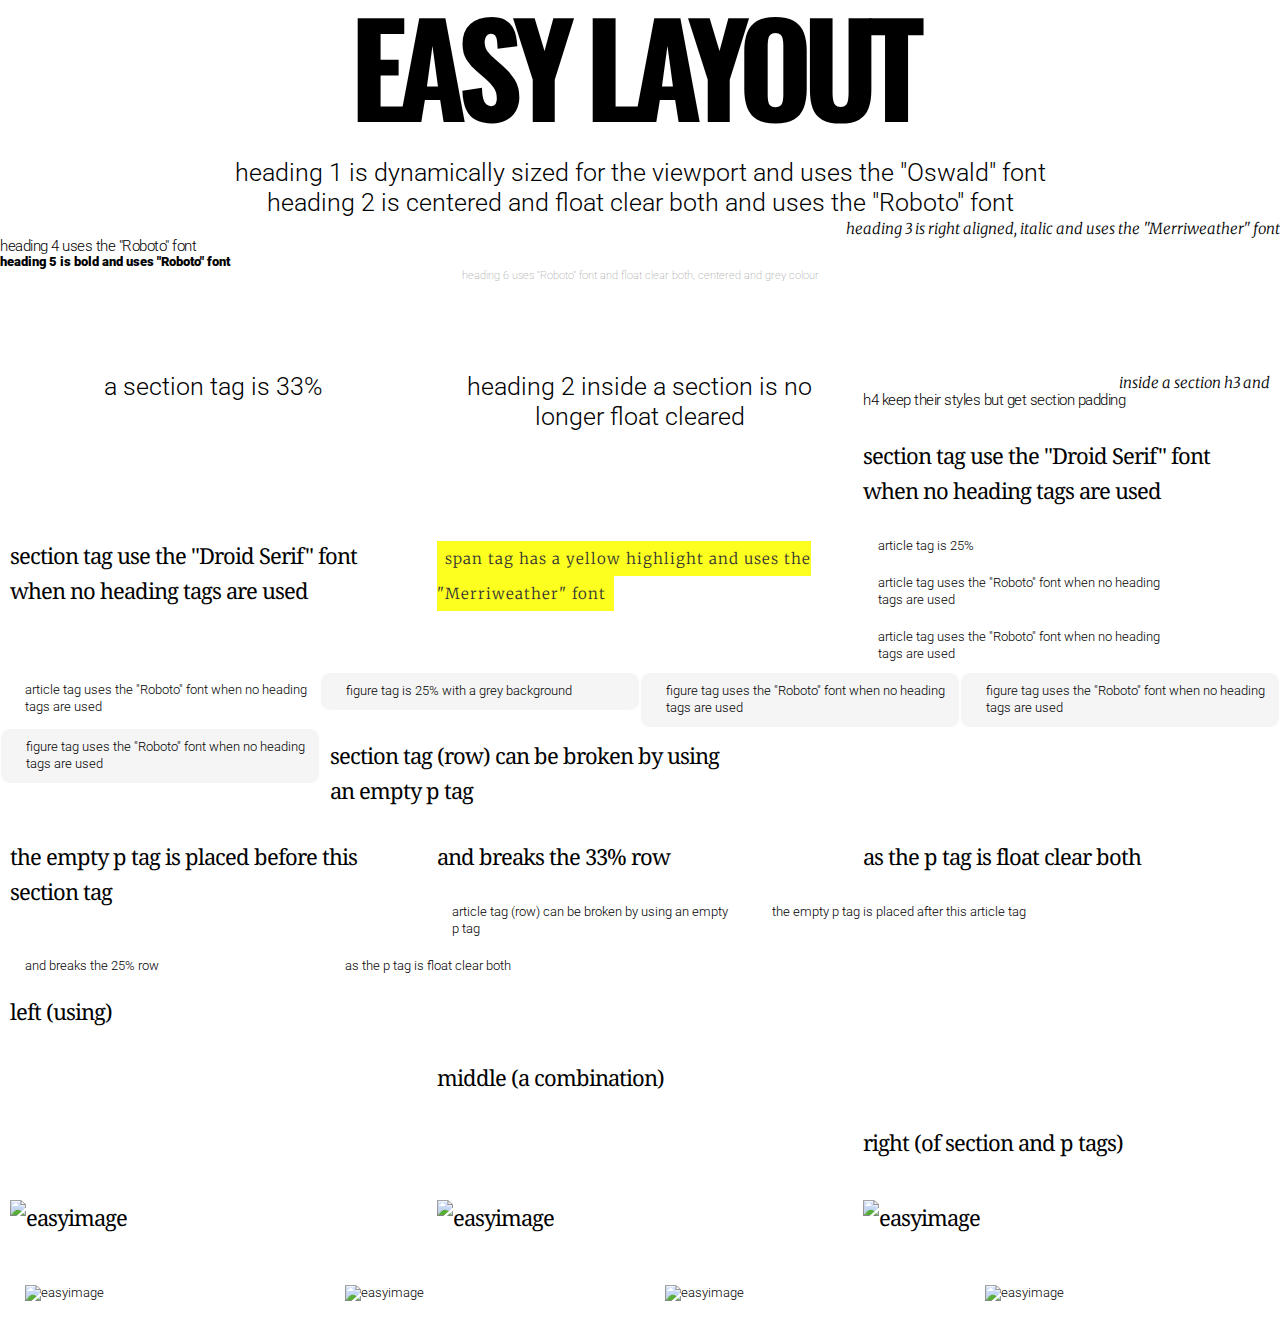
==== index.html @ e6bb40b5 "init" ====
<!DOCTYPE html>
<html lang="en">
<head>
  <meta charset="UTF-8">
  <meta http-equiv="X-UA-Compatible" content="IE=edge">
  <meta name="viewport" content="width=device-width, initial-scale=1.0">
  <link rel='shortcut icon' href='https://easycss.github.io/favicon/favicon.png' type='image/x-icon' />
  <link rel='stylesheet' href='style.css' />
  <title>Easy Layout</title>
</head>
<body>

<h1>Easy Layout</h1>
<h2>heading 1 is dynamically sized for the viewport and uses the "Oswald" font</h2>

<h2>heading 2 is centered and float clear both and uses the "Roboto" font</h2>

<h3>heading 3 is right aligned, italic and uses the "Merriweather" font</h3>

<h4>heading 4 uses the "Roboto" font</h4>

<h5>heading 5 is bold and uses "Roboto" font</h5>

<h6>heading 6 uses "Roboto" font and float clear both, centered and grey colour</h6>


<section>
<h2>a section tag is 33%</h2>
</section>

<section>
<h2>heading 2 inside a section is no longer float cleared</h2>
</section>

<section>
<h3>inside a section h3 and</h3>
<h4>h4 keep their styles but get section padding</h4>
</section>

<section>section tag use the "Droid Serif" font when no heading tags are used</section>
<section>section tag use the "Droid Serif" font when no heading tags are used</section>
<section><span>span tag has a yellow highlight and uses the "Merriweather" font</span></section>

<article>article tag is 25%</article>
<article>article tag uses the "Roboto" font when no heading tags are used</article>
<article>article tag uses the "Roboto" font when no heading tags are used</article>
<article>article tag uses the "Roboto" font when no heading tags are used</article>

<figure>figure tag is 25% with a grey background</figure>
<figure>figure tag uses the "Roboto" font when no heading tags are used</figure>
<figure>figure tag uses the "Roboto" font when no heading tags are used</figure>
<figure>figure tag uses the "Roboto" font when no heading tags are used</figure>

<section>section tag (row) can be broken by using an empty p tag</section>
<p></p>
<section>the empty p tag is placed before this section tag</section>
<section>and breaks the 33% row</section>
<section>as the p tag is float clear both</section>

<article>article tag (row) can be broken by using an empty p tag</article>
<article>the empty p tag is placed after this article tag</article>
<p></p>
<article>and breaks the 25% row</article>
<article>as the p tag is float clear both</article>

<p></p>

<section>left (using)</section>
<p></p>

<section></section>
<section>middle (a combination)</section>

<p></p>
<section></section>
<section></section>
<section>right (of section and p tags)</section>



<section><img alt='easyimage' src='https://easycss.github.io/easyimage/img3.png' /></section>
<section><img alt='easyimage' src='https://easycss.github.io/easyimage/img3.png' /></section>
<section><img alt='easyimage' src='https://easycss.github.io/easyimage/img3.png' /></section>

<article><img alt='easyimage' src='https://easycss.github.io/easyimage/img1.png' /></article>
<article><img alt='easyimage' src='https://easycss.github.io/easyimage/img2.png' /></article>
<article><img alt='easyimage' src='https://easycss.github.io/easyimage/img3.png' /></article>
<article><img alt='easyimage' src='https://easycss.github.io/easyimage/img4.png' /></article>



</body></html>
---- style.css ----
@import url(http://fonts.googleapis.com/css?family=Oswald:400,300,700|Roboto:900,300,100|Droid+Serif:400,300,300italic,400italic,700,700italic,800,800italic|Merriweather:400,300,300italic,400italic,700,700italic,900,900italic);

/* HTML5 display-role reset for older browsers */
article, aside, details, figcaption, figure,
footer, header, hgroup, menu, nav, section {
  display: block; }

ol, ul {
  list-style: none; }

blockquote, q {
  quotes: none; }

blockquote:before, blockquote:after,
q:before, q:after {
  content: '';
  content: none; }

table {
  border-collapse: collapse;
  border-spacing: 0; }

html {
  box-sizing: border-box; }

*, *:before, *:after {
  margin: 0;
  padding: 0;
  box-sizing: border-box; 
}
/* 
	*****************
	* =end css reset
	*****************
*/


html {
  font-size: 62.5%;
  overflow-x: hidden;
}

pre{
  float: right;
  font-family: monospace;
  margin: 10px;
}

h1 {
  text-align: center;
  font-size: 10vw;
  font-weight: 900;
  line-height: 1;
  word-spacing: -3px;
  letter-spacing: -10px;
  font-family: "Oswald", sans-serif;
  text-transform: uppercase;
  color: #000;
  padding: 0;
  margin: 0 10px;
  margin-left: -5px;
  margin-bottom: 30px;
}

  @media screen and (max-width: 1150px) {
      h1 {
        font-size: 18vw;
        letter-spacing: -1px;
        line-height: auto;
      }
    }
h2 {
  font-family: "Roboto", sans-serif;
  font-size: 2.5rem;
  font-weight: 300;
  line-height: 1.2;
  letter-spacing: 0;
  width: 100%;
  margin: 0 auto;
  clear: both;
  text-align: center; 
  color: #000;
}
h3 {
  font-family: "Merriweather", serif;
  font-size: 1.5rem;
  font-weight: 300;
  line-height: 1.4;
  letter-spacing: 0;
  color: #000;
  margin: 0;
  text-align: right;
  font-style: italic;
}

h4 {
  font-family: "Roboto", sans-serif;
  font-size: 1.5rem;
  line-height: 1;
  font-weight: 300;
  letter-spacing: -.5px;
  color: #000;
  margin: 0;
}
 
h5 {
  font-family: "Roboto", sans-serif;
  font-size: 1.3rem;
  line-height: 1.3;
  font-weight: 900;
  letter-spacing: 0;
  color: #000;
  margin: 0;
}
  

h6 {
  clear: both;
  width: 100%;
  font-family: "Roboto", sans-serif;
  font-size: 8pt;
  line-height: 1;
  font-weight: 100;
  text-align: center;
  color: grey;
  margin-bottom: 80px;
}

span{
  background: #FDFF1F;
  color: #333;
  font-family: "Merriweather", serif;
  font-size: 1.5rem;
  line-height: 1;
  font-weight: 300;
  letter-spacing: 1px;
  margin: 0;
  padding: 8px;
}

p {
  clear: both; 
}




section {
  font-size: 22px;
	font-weight: 400;
	line-height: 1.6;
	font-family: "Droid Serif", serif;
  letter-spacing: -1px;
  color: #000;
  margin: 0;
  padding: 10px 10px 20px;
  width: 33.3332%;
  float: left;
}
  @media screen and (max-width: 1150px) {
    section {
      width: auto;
      float: none;
      margin: 0 10px;
    } 
  }


article {
  font-family: "Roboto", sans-serif;
  font-size: 1.3rem;
  font-weight: 300;
  line-height: 1.3;
  letter-spacing: 0;
  color: #000;
  padding: 10px;
  padding-left: 25px;
  width: 25%;
  float: left;
  text-align: left; 
}

  @media screen and (max-width: 1150px) {
    article {
      width: auto;
      float: none;
      margin: 0 10px;
      padding: 15px 10px;
    } 
  }

figure {
  font-family: "Roboto", sans-serif;
  font-size: 1.3rem;
  font-weight: 300;
  line-height: 1.3;
  letter-spacing: 0;
  color: #000;
  background: #F5F5F5;
  border: 1px solid #fff;
  border-radius: 10px;
  padding: 10px;
  padding-left: 25px;
  width: 25%;
  float: left;
  text-align: left; 
}

  @media screen and (max-width: 1150px) {
    figure {
      width: auto;
      float: none;
      margin: 0 10px;
      padding: 15px 10px;
    } 
  }


img {
  max-width: 100%;
  margin: 10px 0;
}
  @media screen and (max-width: 1150px) {
    img {
      clear: both; 
    }
  }
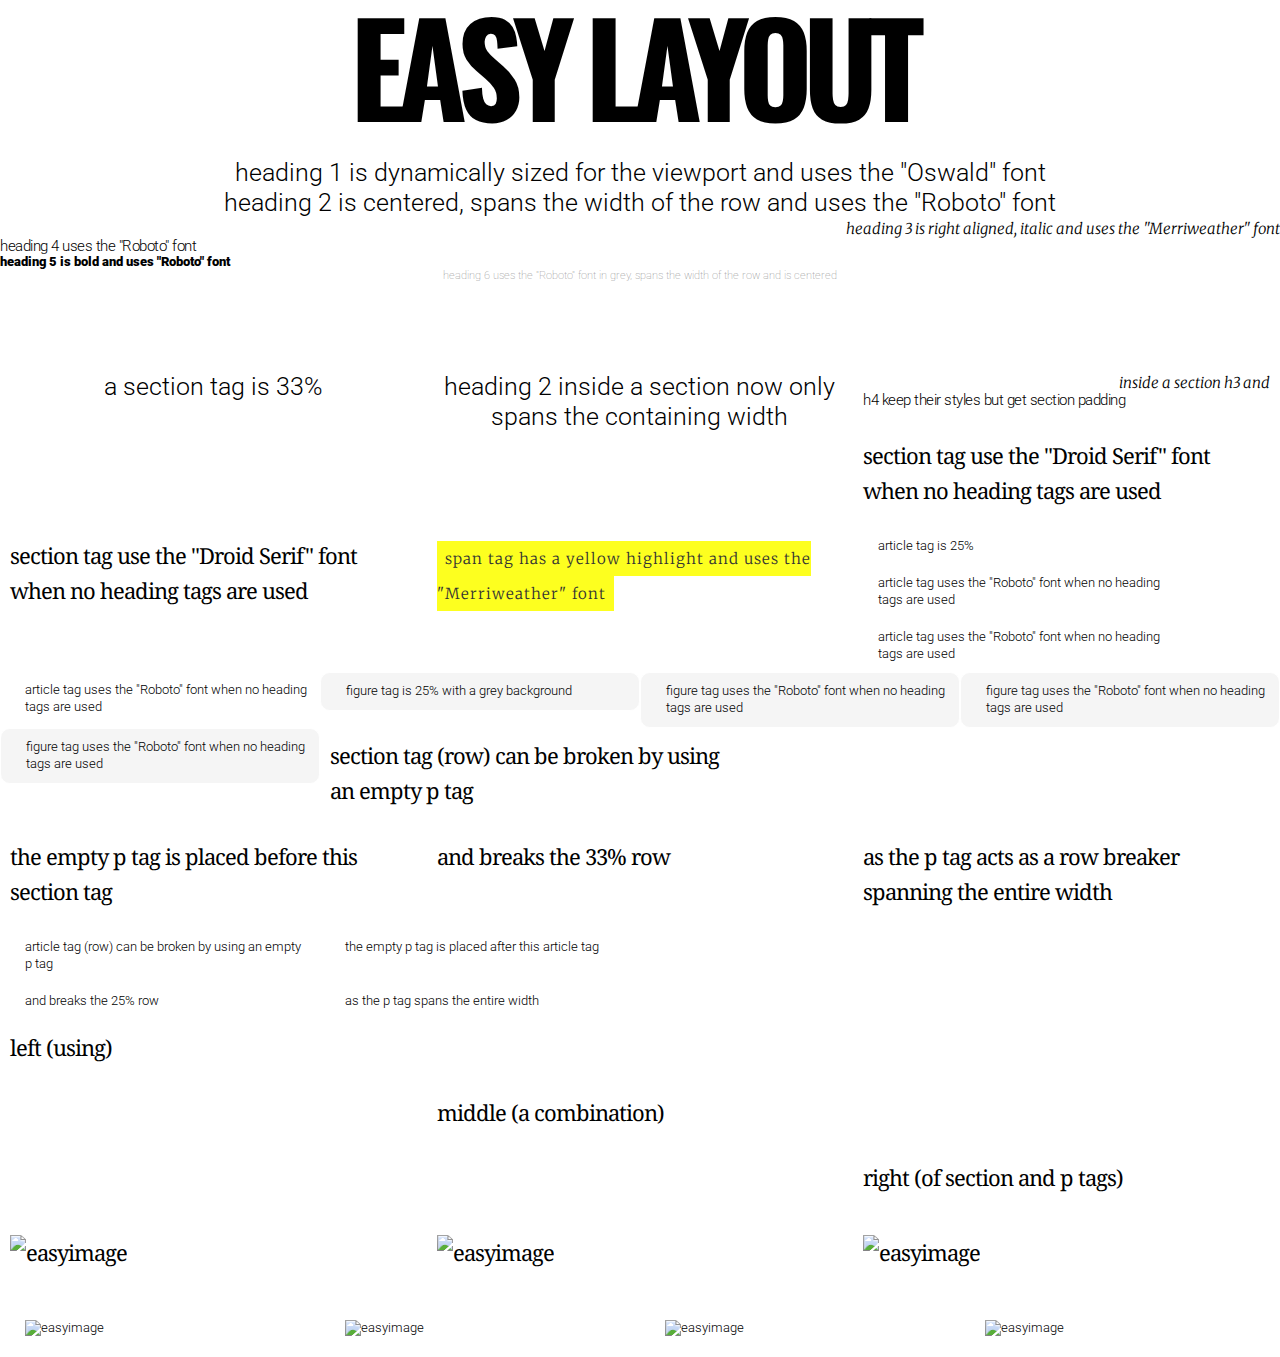
==== commit 827ac560: "update readme and preview image + reword instructions" ====
--- a/index.html
+++ b/index.html
@@ -13,7 +13,7 @@
 <h1>Easy Layout</h1>
 <h2>heading 1 is dynamically sized for the viewport and uses the "Oswald" font</h2>
 
-<h2>heading 2 is centered and float clear both and uses the "Roboto" font</h2>
+<h2>heading 2 is centered, spans the width of the row and uses the "Roboto" font</h2>
 
 <h3>heading 3 is right aligned, italic and uses the "Merriweather" font</h3>
 
@@ -21,7 +21,7 @@
 
 <h5>heading 5 is bold and uses "Roboto" font</h5>
 
-<h6>heading 6 uses "Roboto" font and float clear both, centered and grey colour</h6>
+<h6>heading 6 uses the "Roboto" font in grey, spans the width of the row and is centered</h6>
 
 
 <section>
@@ -29,7 +29,7 @@
 </section>
 
 <section>
-<h2>heading 2 inside a section is no longer float cleared</h2>
+<h2>heading 2 inside a section now only spans the containing width</h2>
 </section>
 
 <section>
@@ -55,13 +55,13 @@
 <p></p>
 <section>the empty p tag is placed before this section tag</section>
 <section>and breaks the 33% row</section>
-<section>as the p tag is float clear both</section>
+<section>as the p tag acts as a row breaker spanning the entire width</section>
 
 <article>article tag (row) can be broken by using an empty p tag</article>
 <article>the empty p tag is placed after this article tag</article>
 <p></p>
 <article>and breaks the 25% row</article>
-<article>as the p tag is float clear both</article>
+<article>as the p tag spans the entire width</article>
 
 <p></p>
 
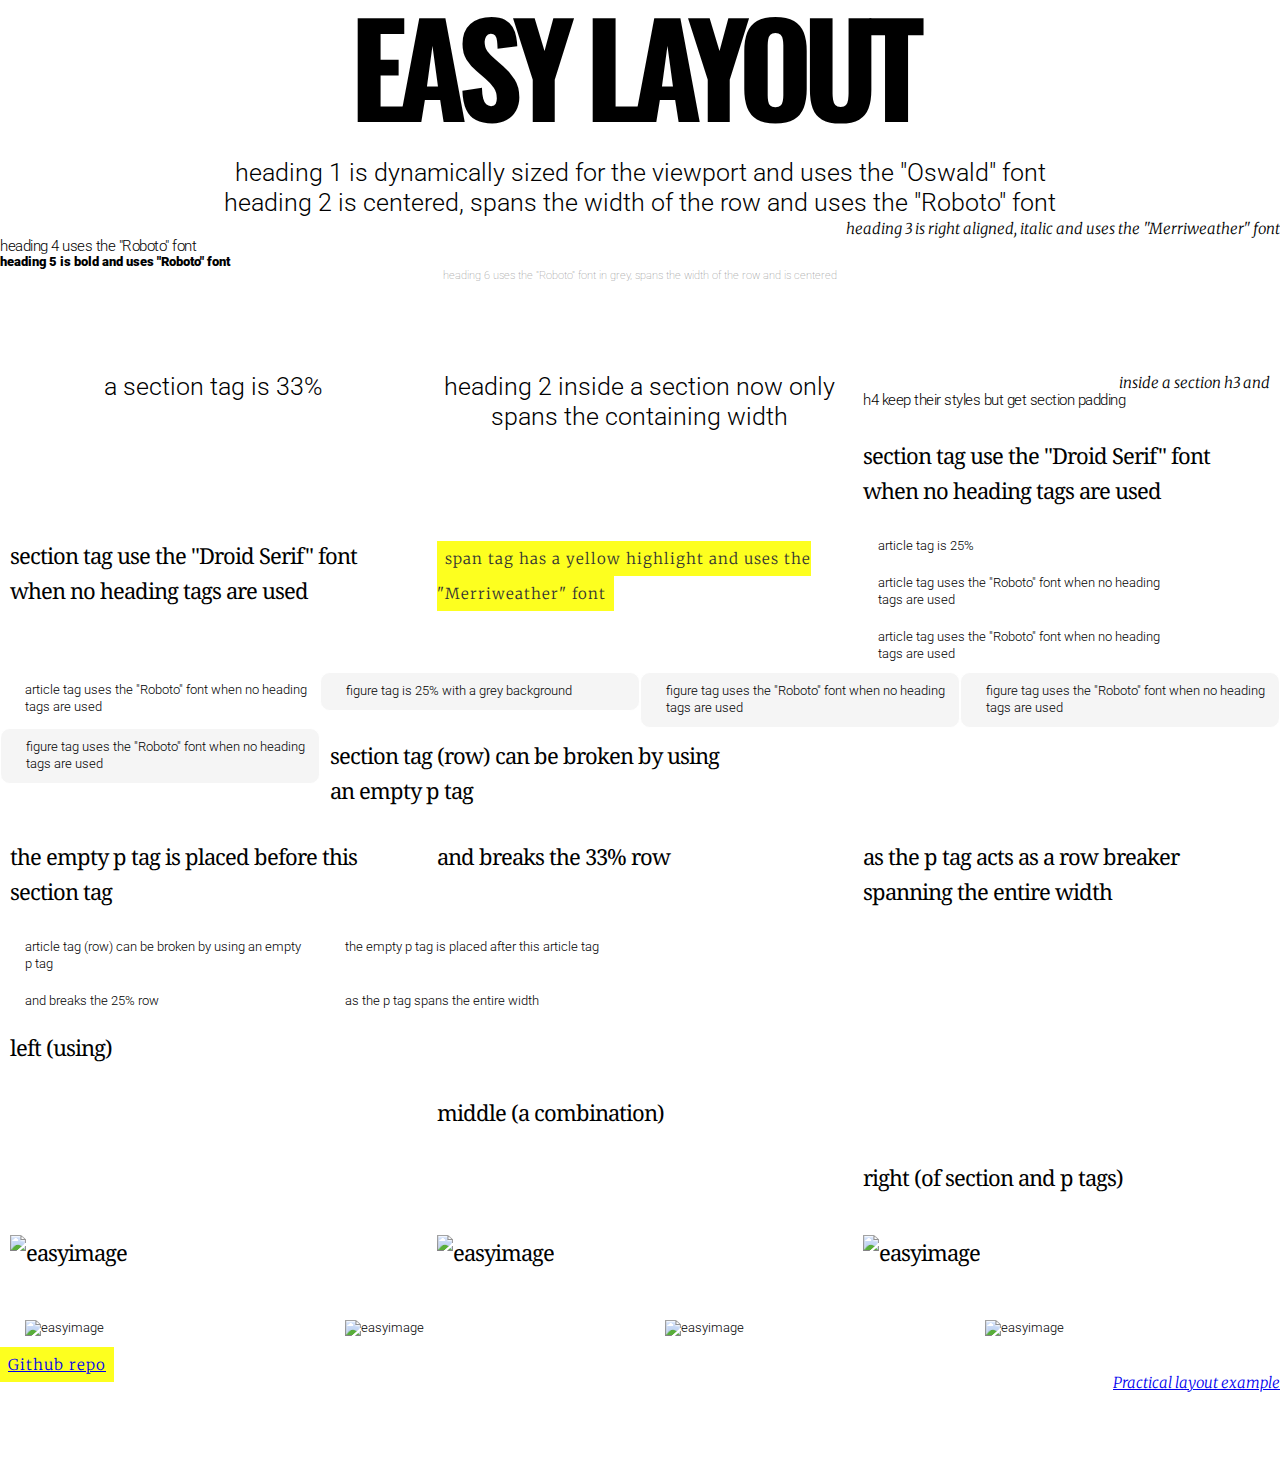
==== commit 9877411a: "add github repo link + example link from instructions page" ====
--- a/index.html
+++ b/index.html
@@ -78,9 +78,9 @@
 
 
 
-<section><img alt='easyimage' src='https://easycss.github.io/easyimage/img3.png' /></section>
-<section><img alt='easyimage' src='https://easycss.github.io/easyimage/img3.png' /></section>
-<section><img alt='easyimage' src='https://easycss.github.io/easyimage/img3.png' /></section>
+<section><img alt='easyimage' src='https://easycss.github.io/easyimage/img1.png' /></section>
+<section><img alt='easyimage' src='https://easycss.github.io/easyimage/img1.png' /></section>
+<section><img alt='easyimage' src='https://easycss.github.io/easyimage/img1.png' /></section>
 
 <article><img alt='easyimage' src='https://easycss.github.io/easyimage/img1.png' /></article>
 <article><img alt='easyimage' src='https://easycss.github.io/easyimage/img2.png' /></article>
@@ -88,5 +88,25 @@
 <article><img alt='easyimage' src='https://easycss.github.io/easyimage/img4.png' /></article>
 
 
+<span>
+<a href="https://github.com/easycss/easylayout" target="_blank">Github repo</a>
+</span>
+<h3>
+<a href="https://easycss.github.io/easylayout/example.html" target="_blank">Practical layout example</a>
+</h3>
 
+
+<!--  -->
+<!--  -->
+<!--  -->
+<!--  -->
+<!--  -->
+<!--  -->
+<br/>
+<br/>
+<br/>
+<br/>
+<br/>
+<br/>
+<br/>
 </body></html>
